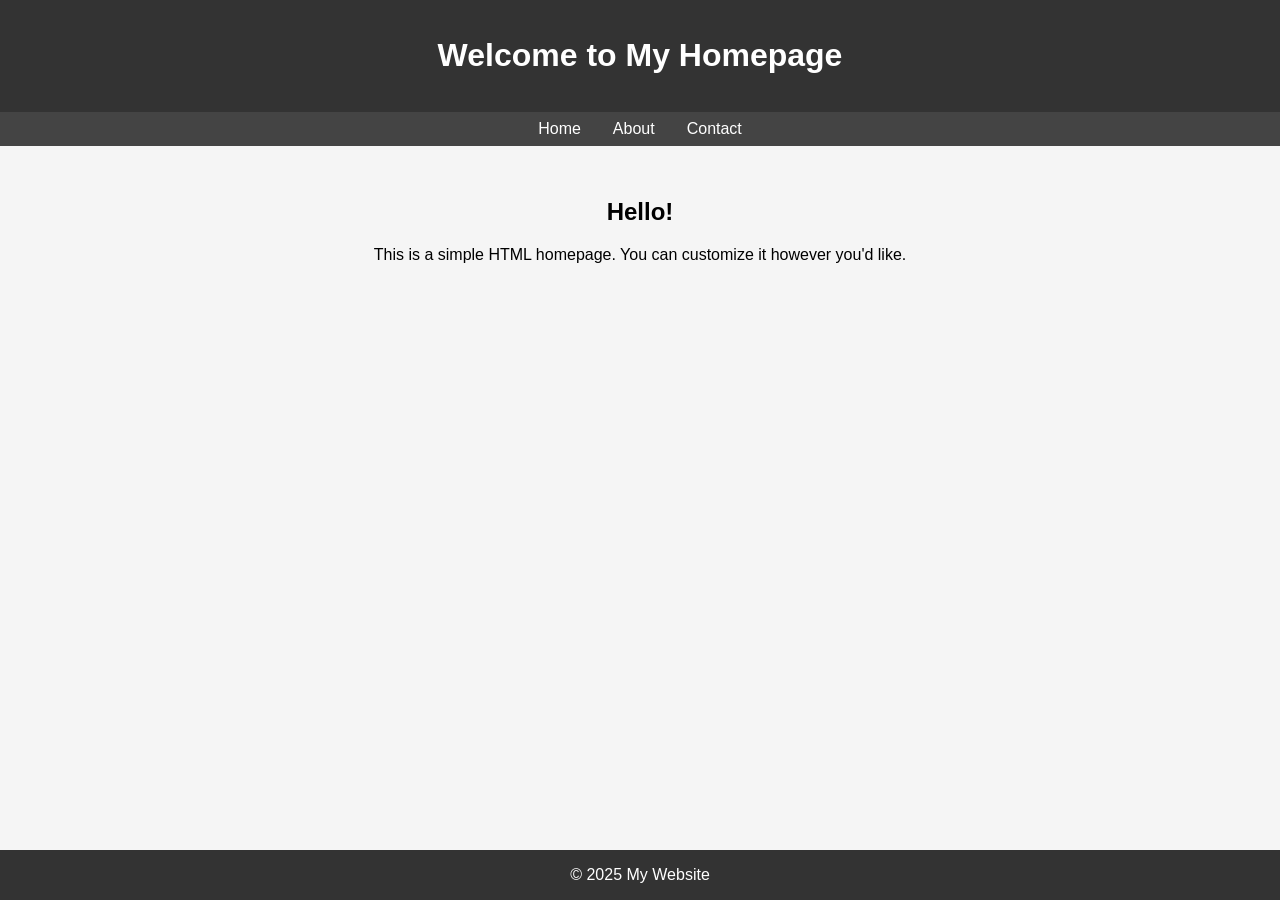
==== main.html @ 9889ffc6 "init" ====
<!DOCTYPE html>
<html lang="en">
<head>
    <meta charset="UTF-8">
    <meta name="viewport" content="width=device-width, initial-scale=1.0">
    <title>My Simple Homepage</title>
    <style>
        body {
            font-family: Arial, sans-serif;
            margin: 0;
            padding: 0;
            background-color: #f5f5f5;
        }

        header {
            background-color: #333;
            color: white;
            padding: 1em 0;
            text-align: center;
        }

        nav {
            background-color: #444;
            display: flex;
            justify-content: center;
            padding: 0.5em;
        }

        nav a {
            color: white;
            text-decoration: none;
            margin: 0 1em;
        }

        nav a:hover {
            text-decoration: underline;
        }

        main {
            padding: 2em;
            text-align: center;
        }

        footer {
            background-color: #333;
            color: white;
            text-align: center;
            padding: 1em 0;
            position: fixed;
            bottom: 0;
            width: 100%;
        }
    </style>
</head>
<body>

    <header>
        <h1>Welcome to My Homepage</h1>
    </header>

    <nav>
        <a href="#">Home</a>
        <a href="#">About</a>
        <a href="#">Contact</a>
    </nav>

    <main>
        <h2>Hello!</h2>
        <p>This is a simple HTML homepage. You can customize it however you'd like.</p>
    </main>

    <footer>
        &copy; 2025 My Website
    </footer>

</body>
</html>
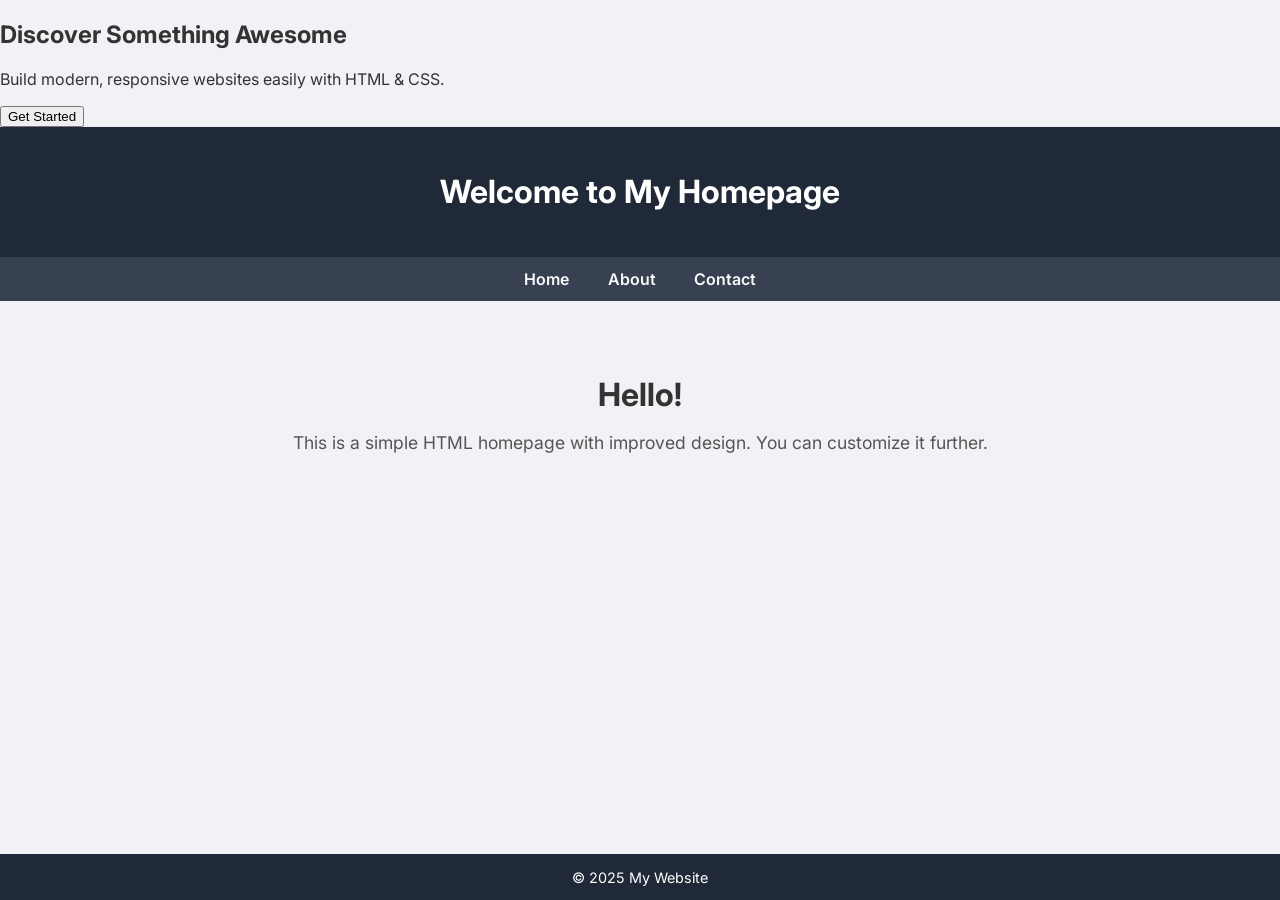
==== commit fa0820f0: "adding some html and css" ====
--- a/main.html
+++ b/main.html
@@ -1,54 +1,93 @@
 <!DOCTYPE html>
 <html lang="en">
+    <section class="hero">
+        <h2>Discover Something Awesome</h2>
+        <p>Build modern, responsive websites easily with HTML & CSS.</p>
+        <button>Get Started</button>
+    </section>
+    
 <head>
-    <meta charset="UTF-8">
-    <meta name="viewport" content="width=device-width, initial-scale=1.0">
+    <meta charset="UTF-8" />
+    <meta name="viewport" content="width=device-width, initial-scale=1.0"/>
     <title>My Simple Homepage</title>
+    <link href="https://fonts.googleapis.com/css2?family=Inter:wght@400;600&display=swap" rel="stylesheet">
     <style>
         body {
-            font-family: Arial, sans-serif;
+            font-family: 'Inter', sans-serif;
             margin: 0;
             padding: 0;
-            background-color: #f5f5f5;
+            background-color: #f0f2f5;
+            color: #333;
         }
 
         header {
-            background-color: #333;
+            background-color: #1f2937;
             color: white;
-            padding: 1em 0;
+            padding: 1.5em 0;
+            text-align: center;
+            box-shadow: 0 2px 4px rgba(0, 0, 0, 0.1);
+        }
+
+        nav {
+            background-color: #374151;
+            display: flex;
+            justify-content: center;
+            padding: 0.75em 0;
+        }
+
+        nav a {
+            color: #f9fafb;
+            text-decoration: none;
+            margin: 0 1.2em;
+            font-weight: 600;
+            position: relative;
+            transition: color 0.3s ease;
+        }
+
+        nav a::after {
+            content: "";
+            display: block;
+            height: 2px;
+            background: #60a5fa;
+            transition: width 0.3s ease;
+            width: 0;
+            position: absolute;
+            bottom: -5px;
+            left: 0;
+        }
+
+        nav a:hover {
+            color: #60a5fa;
+        }
+
+        nav a:hover::after {
+            width: 100%;
+        }
+
+        main {
+            padding: 3em 1.5em;
             text-align: center;
         }
 
-        nav {
-            background-color: #444;
-            display: flex;
-            justify-content: center;
-            padding: 0.5em;
+        main h2 {
+            font-size: 2em;
+            margin-bottom: 0.5em;
         }
 
-        nav a {
-            color: white;
-            text-decoration: none;
-            margin: 0 1em;
-        }
-
-        nav a:hover {
-            text-decoration: underline;
-        }
-
-        main {
-            padding: 2em;
-            text-align: center;
+        main p {
+            font-size: 1.1em;
+            color: #555;
         }
 
         footer {
-            background-color: #333;
+            background-color: #1f2937;
             color: white;
             text-align: center;
             padding: 1em 0;
             position: fixed;
             bottom: 0;
             width: 100%;
+            font-size: 0.9em;
         }
     </style>
 </head>
@@ -66,7 +105,7 @@
 
     <main>
         <h2>Hello!</h2>
-        <p>This is a simple HTML homepage. You can customize it however you'd like.</p>
+        <p>This is a simple HTML homepage with improved design. You can customize it further.</p>
     </main>
 
     <footer>
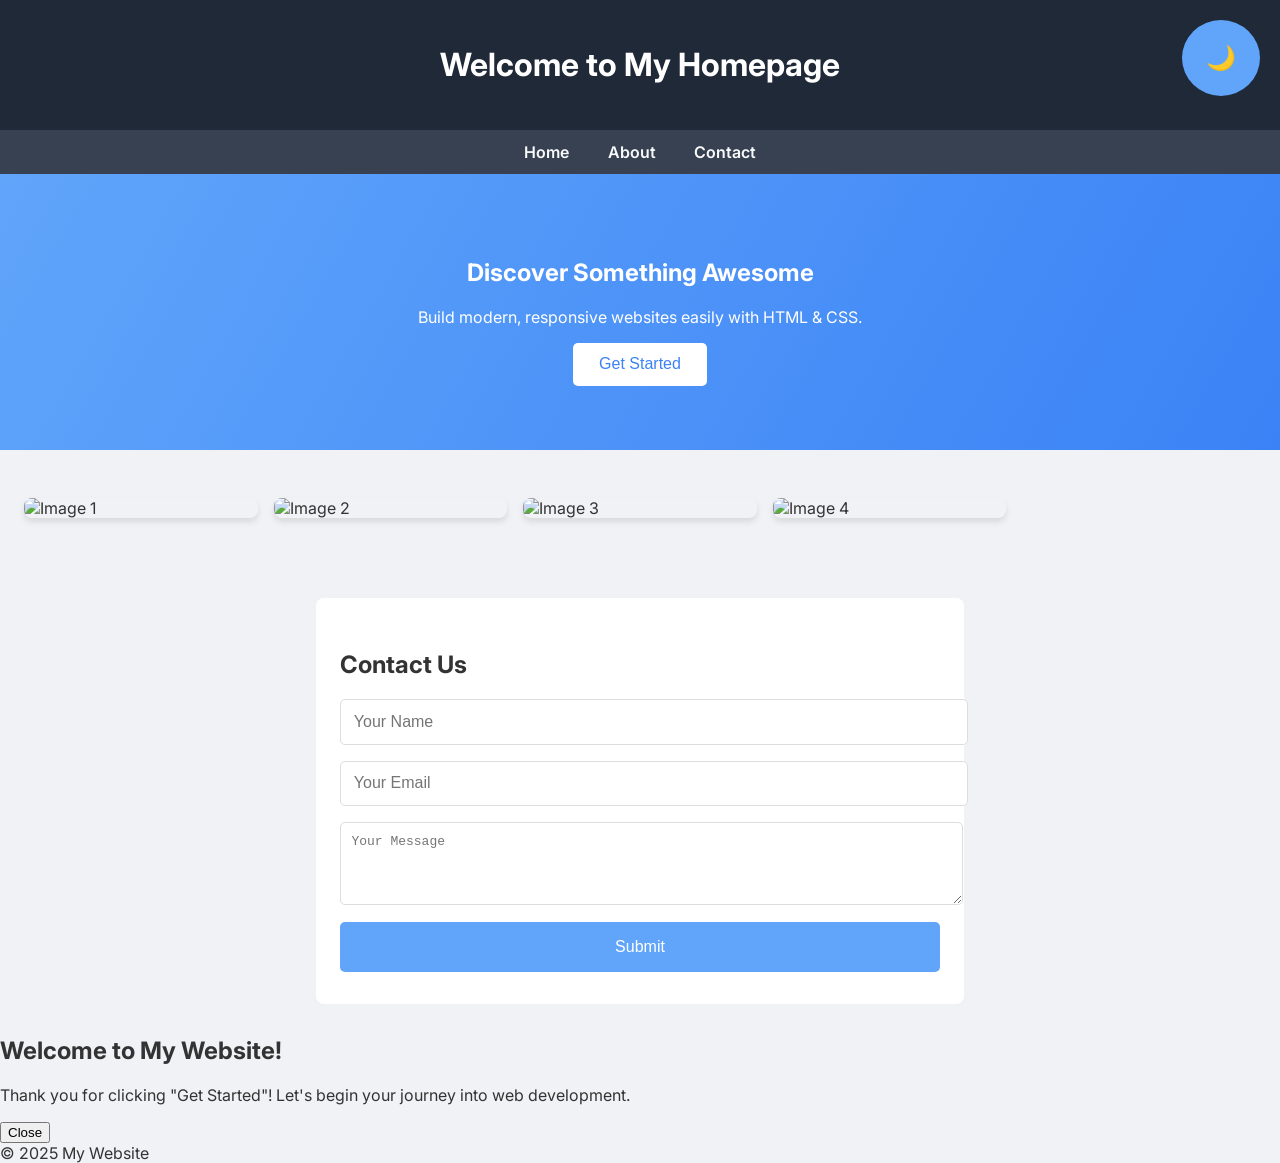
==== commit 1ee16940: "fully changed the website and added a lot stuff" ====
--- a/main.html
+++ b/main.html
@@ -1,23 +1,25 @@
 <!DOCTYPE html>
 <html lang="en">
-    <section class="hero">
-        <h2>Discover Something Awesome</h2>
-        <p>Build modern, responsive websites easily with HTML & CSS.</p>
-        <button>Get Started</button>
-    </section>
-    
 <head>
     <meta charset="UTF-8" />
     <meta name="viewport" content="width=device-width, initial-scale=1.0"/>
     <title>My Simple Homepage</title>
     <link href="https://fonts.googleapis.com/css2?family=Inter:wght@400;600&display=swap" rel="stylesheet">
     <style>
+        /* General Body Styling */
         body {
             font-family: 'Inter', sans-serif;
             margin: 0;
             padding: 0;
             background-color: #f0f2f5;
             color: #333;
+            transition: background-color 0.3s ease, color 0.3s ease;
+        }
+
+        /* Dark Mode Styles */
+        body.dark-mode {
+            background-color: #181818;
+            color: #f0f0f0;
         }
 
         header {
@@ -26,6 +28,10 @@
             padding: 1.5em 0;
             text-align: center;
             box-shadow: 0 2px 4px rgba(0, 0, 0, 0.1);
+        }
+
+        header.dark-mode {
+            background-color: #111;
         }
 
         nav {
@@ -44,50 +50,129 @@
             transition: color 0.3s ease;
         }
 
-        nav a::after {
-            content: "";
-            display: block;
-            height: 2px;
-            background: #60a5fa;
-            transition: width 0.3s ease;
-            width: 0;
-            position: absolute;
-            bottom: -5px;
-            left: 0;
-        }
-
         nav a:hover {
             color: #60a5fa;
         }
 
-        nav a:hover::after {
+        .hero {
+            background: linear-gradient(120deg, #60a5fa, #3b82f6);
+            color: white;
+            padding: 4em 2em;
+            text-align: center;
+        }
+
+        .hero.dark-mode {
+            background: linear-gradient(120deg, #2b2b2b, #111);
+        }
+
+        .hero button {
+            background-color: white;
+            color: #3b82f6;
+            border: none;
+            padding: 0.8em 1.6em;
+            font-size: 1em;
+            border-radius: 5px;
+            cursor: pointer;
+            transition: background 0.3s ease, transform 0.3s ease;
+        }
+
+        .hero button:hover {
+            background-color: #f0f0f0;
+            transform: scale(1.05);
+        }
+
+        /* Gallery Section */
+        .gallery {
+            display: grid;
+            grid-template-columns: repeat(auto-fill, minmax(200px, 1fr));
+            gap: 1em;
+            padding: 3em 1.5em;
+        }
+
+        .gallery img {
             width: 100%;
-        }
-
-        main {
-            padding: 3em 1.5em;
-            text-align: center;
-        }
-
-        main h2 {
-            font-size: 2em;
-            margin-bottom: 0.5em;
-        }
-
-        main p {
-            font-size: 1.1em;
-            color: #555;
-        }
-
-        footer {
-            background-color: #1f2937;
-            color: white;
-            text-align: center;
-            padding: 1em 0;
+            border-radius: 8px;
+            box-shadow: 0 4px 6px rgba(0, 0, 0, 0.1);
+            transition: transform 0.3s ease;
+        }
+
+        .gallery img:hover {
+            transform: scale(1.05);
+        }
+
+        /* Dark Mode Gallery */
+        .gallery.dark-mode img {
+            box-shadow: 0 4px 6px rgba(255, 255, 255, 0.3);
+        }
+
+        /* Contact Form Section */
+        .contact-form {
+            margin: 2em auto;
+            padding: 2em 1.5em;
+            background-color: #fff;
+            width: 80%;
+            max-width: 600px;
+            border-radius: 8px;
+        }
+
+        .contact-form.dark-mode {
+            background-color: #333;
+        }
+
+        .contact-form input,
+        .contact-form textarea {
+            width: 100%;
+            padding: 0.8em;
+            margin-bottom: 1em;
+            border: 1px solid #ddd;
+            border-radius: 5px;
+            font-size: 1em;
+        }
+
+        .contact-form input.dark-mode,
+        .contact-form textarea.dark-mode {
+            background-color: #555;
+            color: #f0f0f0;
+            border-color: #666;
+        }
+
+        .contact-form button {
+            width: 100%;
+            padding: 1em;
+            background-color: #60a5fa;
+            color: white;
+            border: none;
+            border-radius: 5px;
+            font-size: 1em;
+            cursor: pointer;
+        }
+
+        .contact-form button:hover {
+            background-color: #3b82f6;
+        }
+
+        /* Dark Mode Button */
+        .dark-mode-toggle {
             position: fixed;
-            bottom: 0;
-            width: 100%;
-            font-size: 0.9em;
+            top: 20px;
+            right: 20px;
+            background-color: #60a5fa;
+            color: white;
+            border: none;
+            padding: 1em;
+            border-radius: 50%;
+            cursor: pointer;
+            font-size: 1.5em;
+            transition: background 0.3s ease;
+        }
+
+        .dark-mode-toggle:hover {
+            background-color: #3b82f6;
+        }
+
+        /* Smooth Scroll for Navigation */
+        html {
+            scroll-behavior: smooth;
         }
     </style>
 </head>
@@ -98,19 +183,111 @@
     </header>
 
     <nav>
-        <a href="#">Home</a>
-        <a href="#">About</a>
-        <a href="#">Contact</a>
+        <a href="#home">Home</a>
+        <a href="#about">About</a>
+        <a href="#contact">Contact</a>
     </nav>
 
-    <main>
-        <h2>Hello!</h2>
-        <p>This is a simple HTML homepage with improved design. You can customize it further.</p>
-    </main>
+    <!-- Dark Mode Toggle Button -->
+    <button class="dark-mode-toggle" onclick="toggleDarkMode()">🌙</button>
+
+    <!-- 👇 Hero Section -->
+    <section id="home" class="hero">
+        <h2>Discover Something Awesome</h2>
+        <p>Build modern, responsive websites easily with HTML & CSS.</p>
+        <button onclick="openModal()">Get Started</button>
+    </section>
+
+    <!-- Gallery Section -->
+    <section id="gallery" class="gallery">
+        <img src="https://via.placeholder.com/400" alt="Image 1">
+        <img src="https://via.placeholder.com/400" alt="Image 2">
+        <img src="https://via.placeholder.com/400" alt="Image 3">
+        <img src="https://via.placeholder.com/400" alt="Image 4">
+    </section>
+
+    <!-- Contact Form Section -->
+    <section id="contact" class="contact-form">
+        <h2>Contact Us</h2>
+        <form id="contact-form">
+            <input type="text" id="name" placeholder="Your Name" required>
+            <input type="email" id="email" placeholder="Your Email" required>
+            <textarea id="message" rows="4" placeholder="Your Message" required></textarea>
+            <button type="submit">Submit</button>
+        </form>
+        <p id="thank-you-message" style="display:none; color: green;">Thank you for contacting us! We will get back to you shortly.</p>
+    </section>
+
+    <!-- Back to Top Button -->
+    <button id="back-to-top" onclick="scrollToTop()">↑</button>
+
+    <!-- Modal Window -->
+    <div id="modal">
+        <div id="modal-content">
+            <h2>Welcome to My Website!</h2>
+            <p>Thank you for clicking "Get Started"! Let's begin your journey into web development.</p>
+            <button onclick="closeModal()">Close</button>
+        </div>
+    </div>
 
     <footer>
         &copy; 2025 My Website
     </footer>
 
+    <script>
+        // Dark Mode Toggle Function
+        function toggleDarkMode() {
+            const body = document.body;
+            const header = document.querySelector('header');
+            const hero = document.querySelector('.hero');
+            const gallery = document.querySelector('.gallery');
+            const contactForm = document.querySelector('.contact-form');
+            const darkModeButton = document.querySelector('.dark-mode-toggle');
+            
+            body.classList.toggle('dark-mode');
+            header.classList.toggle('dark-mode');
+            hero.classList.toggle('dark-mode');
+            gallery.classList.toggle('dark-mode');
+            contactForm.classList.toggle('dark-mode');
+            
+            // Change button icon based on the theme
+            if (body.classList.contains('dark-mode')) {
+                darkModeButton.textContent = "☀️";
+            } else {
+                darkModeButton.textContent = "🌙";
+            }
+        }
+
+        // Accordion Toggle Function
+        function toggleAccordion(id) {
+            const content = document.getElementById(id);
+            content.style.display = (content.style.display === "block") ? "none" : "block";
+        }
+
+        // Show Back-to-Top Button when scrolling
+        window.onscroll = function() {
+            const backToTopButton = document.getElementById("back-to-top");
+            if (document.body.scrollTop > 100 || document.documentElement.scrollTop > 100) {
+                backToTopButton.style.display = "block";
+            } else {
+                backToTopButton.style.display = "none";
+            }
+        };
+
+        // Scroll to Top Function
+        function scrollToTop() {
+            window.scrollTo({ top: 0, behavior: 'smooth' });
+        }
+
+        // Modal Functions
+        function openModal() {
+            document.getElementById("modal").style.display = "flex";
+        }
+
+        function closeModal() {
+            document.getElementById("modal").style.display = "none";
+        }
+    </script>
+
 </body>
 </html>
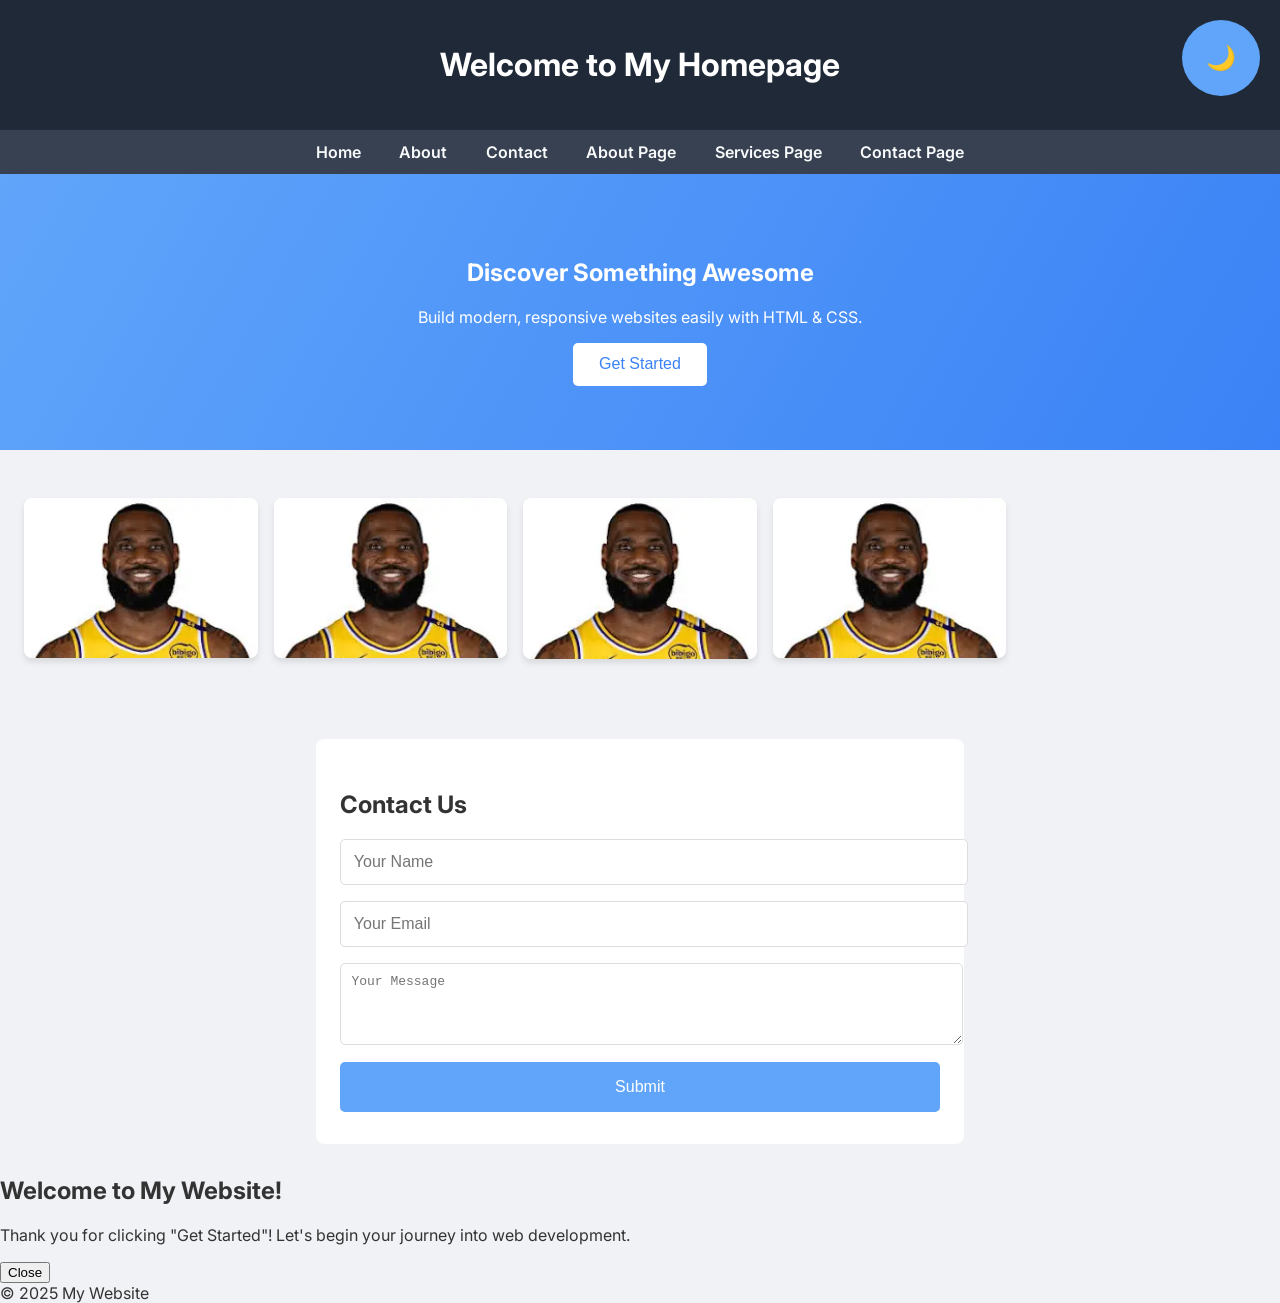
==== commit 449d24f0: "big changes to the website" ====
--- a/main.html
+++ b/main.html
@@ -186,6 +186,9 @@
         <a href="#home">Home</a>
         <a href="#about">About</a>
         <a href="#contact">Contact</a>
+        <a href="about.html" class="nav-button">About Page</a>
+        <a href="services.html" class="nav-button">Services Page</a>
+        <a href="contact.html" class="nav-button">Contact Page</a>
     </nav>
 
     <!-- Dark Mode Toggle Button -->
@@ -200,10 +203,10 @@
 
     <!-- Gallery Section -->
     <section id="gallery" class="gallery">
-        <img src="https://via.placeholder.com/400" alt="Image 1">
-        <img src="https://via.placeholder.com/400" alt="Image 2">
-        <img src="https://via.placeholder.com/400" alt="Image 3">
-        <img src="https://via.placeholder.com/400" alt="Image 4">
+        <img src="[data-uri]" alt="Image 1">
+        <img src="[data-uri]" alt="Image 2">
+        <img src="[data-uri]" alt="Image 3">
+        <img src="[data-uri]" alt="Image 4">
     </section>
 
     <!-- Contact Form Section -->
